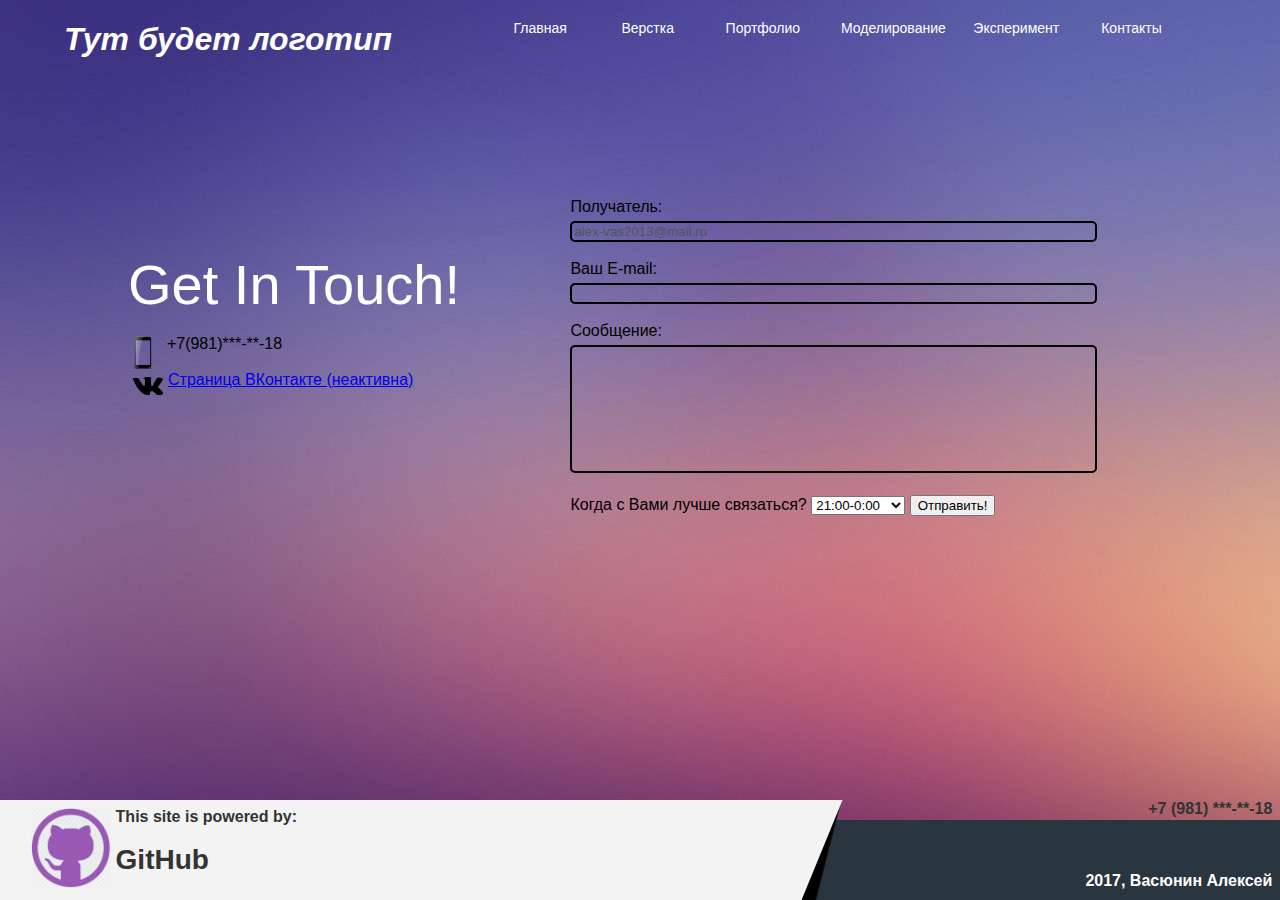
==== feedback.html @ bc3b641d "Added files from alex-vas repo" ====
<!DOCTYPE html>
<html>
	<head>
		<meta charset="utf-8">
		<meta http-equiv="Cache-Control" content="no-cache">
		<link rel="stylesheet" type="text/css" href="common.css">
		<link rel="stylesheet" type="text/css" href="fonts.css">
		<link rel="stylesheet" type="text/css" href="stylesheets/style_feedback.css">
		<title>Главная</title>
		<!--Для Internet Explorer-->
		<link rel="icon" type="image/vnd.microsoft.icon" href="images/favicon.ico">
		<!--Для браузеров-->
		<link rel="shortcut icon" type="image/x-icon" href="images/favicon.ico">
	</head>
	<body>
		<div class="header">
			<div class="header_left">
				<h1 style="color: white"><i>Тут будет логотип</i></h1>
			</div>
			<div class="menu">
			<a name="menu_link_a" href="index.html"><div class="menu_button first_button">Главная</div></a>
			<a name="menu_link_a" href="layout.html"><div class="menu_button">Верстка</div></a>
			<a name="menu_link_a" href="portfolio.html"><div class="menu_button">Портфолио</div></a>
			<a name="menu_link_a" href="modelling.html"><div class="menu_button modelling_button">Моделирование</div></a>
			<a name="menu_link_a" href="experiment.html"><div class="menu_button">Эксперимент</div></a>
			<a name="menu_link_a" href="feedback.html"><div class="menu_button">Контакты</div></a>
			</div>
				<!--<a title="Перейти на мою страницу ВКонтакте" href="https://vk.com/missing_id">Страница ВКонтакте</a>-->
		</div>
		<div class="additional">
			<span style="font-size: 56px; color: white;">Get In Touch!</span>
			<span><br><br>
				&nbsp;<img class="phone_logo" src="images/phone.png" align="left" hspace="5">
				+7(981)***-**-18<br></span>
			<br>
			<a title="Перейти на мою страницу ВКонтакте" href="https://vk.com/missing_id">
				<img class="vk_logo" src="images/vk.png" align="left" hspace="5"></a>
			<a title="Перейти на мою страницу ВКонтакте" href="https://vk.com/id0">Страница ВКонтакте (неактивна)</a>
		</div>
		<div class="anti_float" style="width:100%">
		<div class="main">
			<form action="email.php" method="post" name="email">
				<label>Получатель:<br>
					<input type="text" name="my_email" value="alex-vas2013@mail.ru" disabled></label><br>
				<br><label>Ваш E-mail:<br>
					<input type="text" name="user_email"></label><br>
				<br><label>Сообщение:<br> 
					<textarea name="message" rows="8" spellcheck></textarea><br><br>
				</label>
				<label>Когда с Вами лучше связаться?
					<select>
						<option value="7_10">7:00-10:00</option>
						<option value="10_13">10:00-13:00</option>
						<option value="14_18">14:00-18:00</option>
						<option value="18-21">18:00-21:00</option>
						<option value="21_0" selected>21:00-0:00</option>
					</select>
				<input type="submit" value="Отправить!">
				</label>
			</form>	
		</div>
		</div>
		<div class="footer">
			<div class="footer_left" style="padding-left: 2%; padding-top: 8px;">
				<img src="images/github.png" align="left" hspace="5" style="width:80px;">
					This site is powered by:<br><br>
					<span style="font-size: 28px;"><b>GitHub</b></span>
			</div>
			<div class="footer_right">
				<span style="padding-right: 3%;"> +7 (981) ***-**-18</span>
				<br><br><br><br>
				<span style="padding-right: 3%; color: white;">2017, Васюнин Алексей</span>
			</div>
		</div>
		<!--
		<script src="javascripts/main.js"></script>
		-->
	</body>
</html>
---- common.css ----
body {
	background-image: url("../images/BackgroundTest.jpg");
	background-attachment: fixed;
	margin: 0px;
	font-family: "PT Sans", sans-serif;
}

a:hover {
	color: red;
	cursor:pointer;		
}

.header {
	width:100%;
	height:82px;
	/*background-image: url("../images/BackgroundTest.jpg");*/
	background-position: 50% 80%;
}

.header_left {
	margin-left: 5%;
	float: left;
	width: 30%;
	height: 80px;
	text-align: left;
}

.menu {
	position: absolute;
	left: 35%;
	margin-right: 40px;
	float: right;
	width: 60%;
	height: 80px;
}

.menu_button {
 	background-color: transparent;
	color: white;
 	float:left;
 	width: 14%;
	height: 78px;
  	text-align: center;
  	padding-top: 20px;
  	margin-right:1%;
        font-size: 14px;
}

.first_button {
	margin-left: 5%;
	margin-right: 0%;
}

.modelling_button {
	margin-right:2%;
	margin-left:2%;
}

.menu_button:hover {
	color: black;
	border-top: 4px solid black;
}

.footer {
	position: absolute;
	bottom: 0px;
	left: 0px;
	width: 100%;
	height: 100px;
	background-image: url(../images/footer_background.png);
	background-position: 0% 0%;
	font-weight: bold;
	font-size: 16px;
}

.footer_scroll {
	width: 100%;
	height: 100px;
	background-image: url(../images/footer_background.png);
	background-position: 0% 0%;
	font-weight: bold;
	font-size: 16px;
}

.footer_left {
	color: #333333;
	float: left;
	width: 50%;
	text-align: left;
}

.footer_right {
	color: #333333;
	float: right;
	width: 20%;
	text-align: right;
}

.ya_map {
	font-family: arial;
	font-size: 12px;
	color: #454545;
}
 
#map {
	width: 660px;
	height: 300px;
}
---- stylesheets/style_feedback.css ----
body {
	background-image: url("../images/BackgroundTest.jpg");
	background-attachment: fixed;
	margin: 0px;
	font-family: "PT Sans", sans-serif;
}

a:hover {
	color: red;
	cursor:pointer;		
}

.header {
	width:100%;
	height:82px;
	/*background-image: url("../images/BackgroundTest.jpg");*/
	background-position: 50% 80%;
}

.header_left {
	margin-left: 5%;
	float: left;
	width: 30%;
	height: 80px;
	text-align: left;
}

.menu {
	position: absolute;
	left: 35%;
	margin-right: 40px;
	float: right;
	width: 60%;
	height: 80px;
}

.menu_button {
 	background-color: transparent;
	color: white;
 	float:left;
 	width: 14%;
	height: 78px;
  	text-align: center;
  	padding-top: 20px;
  	margin-right:1%;
        font-size: 14px;
}

.first_button {
	margin-left: 5%;
	margin-right: 0%;
}

.modelling_button {
	margin-right:2%;
	margin-left:2%;
}

.menu_button:hover {
	color: black;
	border-top: 4px solid black;
}

.vk_logo {
	width: 30px;
}

.phone_logo {
	width: 20px;
}

.footer {
	position: absolute;
	bottom: 0px;
	left: 0px;
	width: 100%;
	height: 100px;
	background-image: url(../images/footer_background.png);
	background-position: 0% 0%;
	font-weight: bold;
	font-size: 16px;
}

.footer_left {
	color: #333333;
	float: left;
	width: 50%;
	text-align: left;
}

.footer_right {
	color: #333333;
	float: right;
	width: 20%;
	text-align: right;
}

.additional {
	font-family: "Trebuchet MS", sans-serif;
	float: left;
	margin-left: 10%;
	width: 30%;
	height: 100px;
	margin-top: 170px;
}

.main {
	width: 50%;
	float: right;
	padding: 2%; 
	margin-right: 5%;
	margin-top: 90px;
}

form[name="email"] {
	background-color: transparent;
	display:block;
	width: 90%;
	padding-left: 20px;
	height: 500px;
}

textarea {
	background-color: transparent;
	width:90%;
	margin-left: auto;
	margin-top: 5px;
	border: 2px solid black;
	border-radius: 5px;
	resize: none;
}

textarea:focus {
	border: 2px solid green;
}

input[type="text"] {
	background-color: transparent;
	width: 90%;
	margin-left: auto;
	margin-top: 5px;
	border: 2px solid black;
	border-radius: 5px;
}

input:focus {
	border: 2px solid green;
}
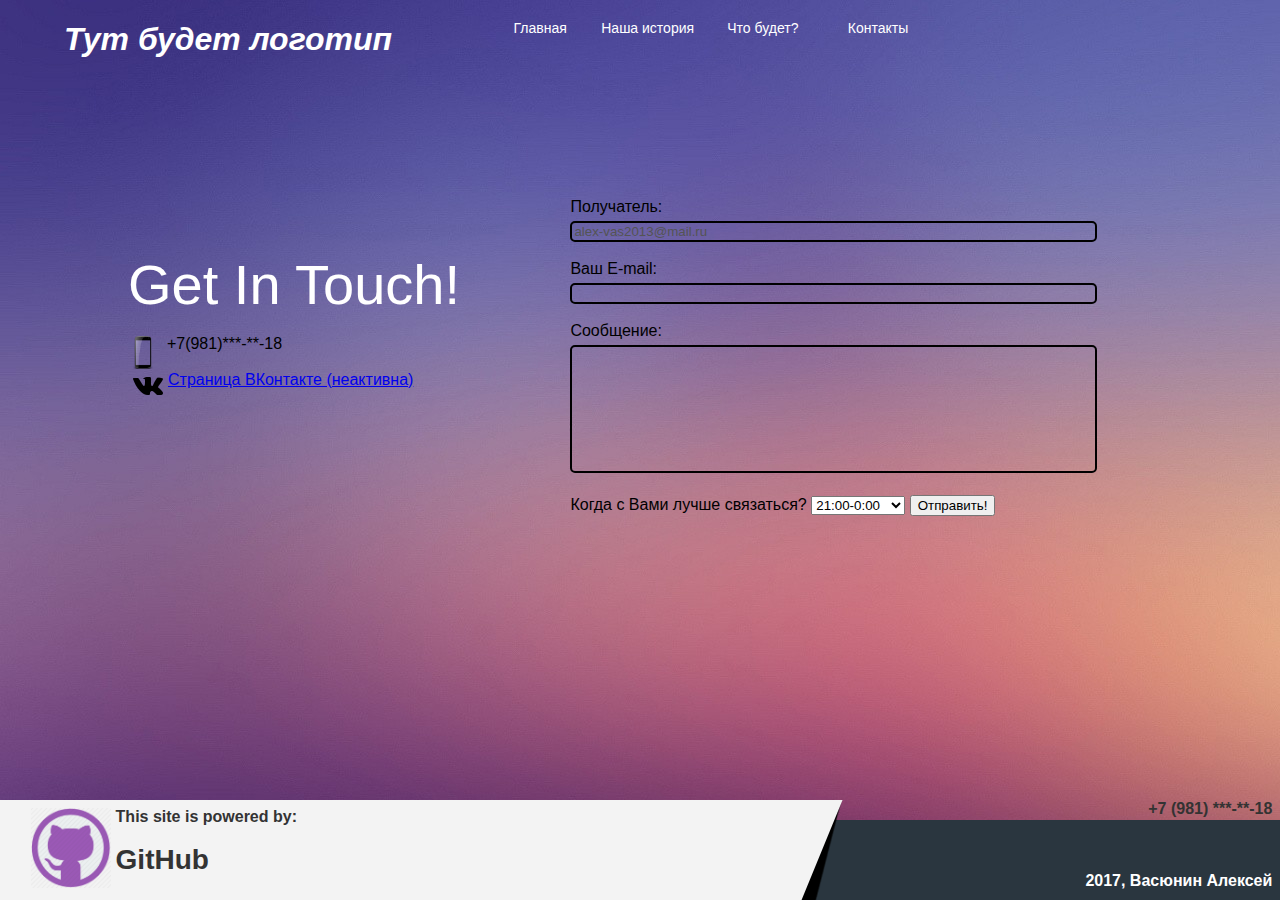
==== commit c0bfc764: "Renamed pages and changed links" ====
--- a/feedback.html
+++ b/feedback.html
@@ -18,12 +18,10 @@
 				<h1 style="color: white"><i>Тут будет логотип</i></h1>
 			</div>
 			<div class="menu">
-			<a name="menu_link_a" href="index.html"><div class="menu_button first_button">Главная</div></a>
-			<a name="menu_link_a" href="layout.html"><div class="menu_button">Верстка</div></a>
-			<a name="menu_link_a" href="portfolio.html"><div class="menu_button">Портфолио</div></a>
-			<a name="menu_link_a" href="modelling.html"><div class="menu_button modelling_button">Моделирование</div></a>
-			<a name="menu_link_a" href="experiment.html"><div class="menu_button">Эксперимент</div></a>
-			<a name="menu_link_a" href="feedback.html"><div class="menu_button">Контакты</div></a>
+                <a name="menu_link_a" href="index.html"><div class="menu_button first_button">Главная</div></a>
+                <a name="menu_link_a" href="history.html"><div class="menu_button">Наша история</div></a>
+                <a name="menu_link_a" href="schedule.html"><div class="menu_button">Что будет?</div></a>
+                <a name="menu_link_a" href="feedback.html"><div class="menu_button">Контакты</div></a>
 			</div>
 				<!--<a title="Перейти на мою страницу ВКонтакте" href="https://vk.com/missing_id">Страница ВКонтакте</a>-->
 		</div>
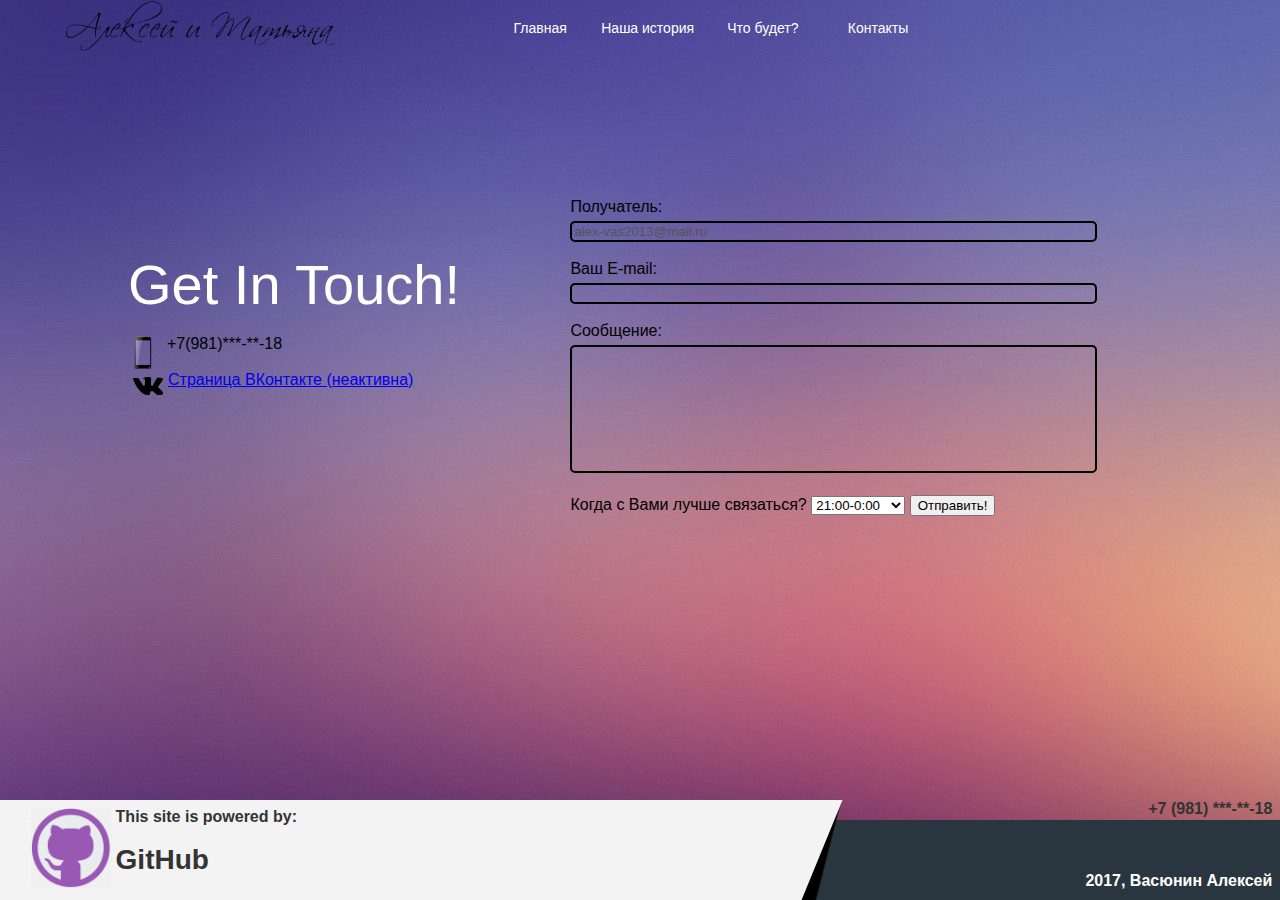
==== commit edb06ce3: "Logo added" ====
--- a/feedback.html
+++ b/feedback.html
@@ -15,7 +15,7 @@
 	<body>
 		<div class="header">
 			<div class="header_left">
-				<h1 style="color: white"><i>Тут будет логотип</i></h1>
+				<img class="logo" src="images/logo.png" oncontextmenu="return false;">
 			</div>
 			<div class="menu">
                 <a name="menu_link_a" href="index.html"><div class="menu_button first_button">Главная</div></a>
--- a/common.css
+++ b/common.css
@@ -1,5 +1,5 @@
 body {
-	background-image: url("../images/BackgroundTest.jpg");
+    background-color: #CF7821;
 	background-attachment: fixed;
 	margin: 0px;
 	font-family: "PT Sans", sans-serif;
@@ -23,6 +23,11 @@
 	width: 30%;
 	height: 80px;
 	text-align: left;
+}
+
+.logo {
+  float:left;
+  width:270px;
 }
 
 .menu {
@@ -105,4 +110,4 @@
 #map {
 	width: 660px;
 	height: 300px;
-}+}
